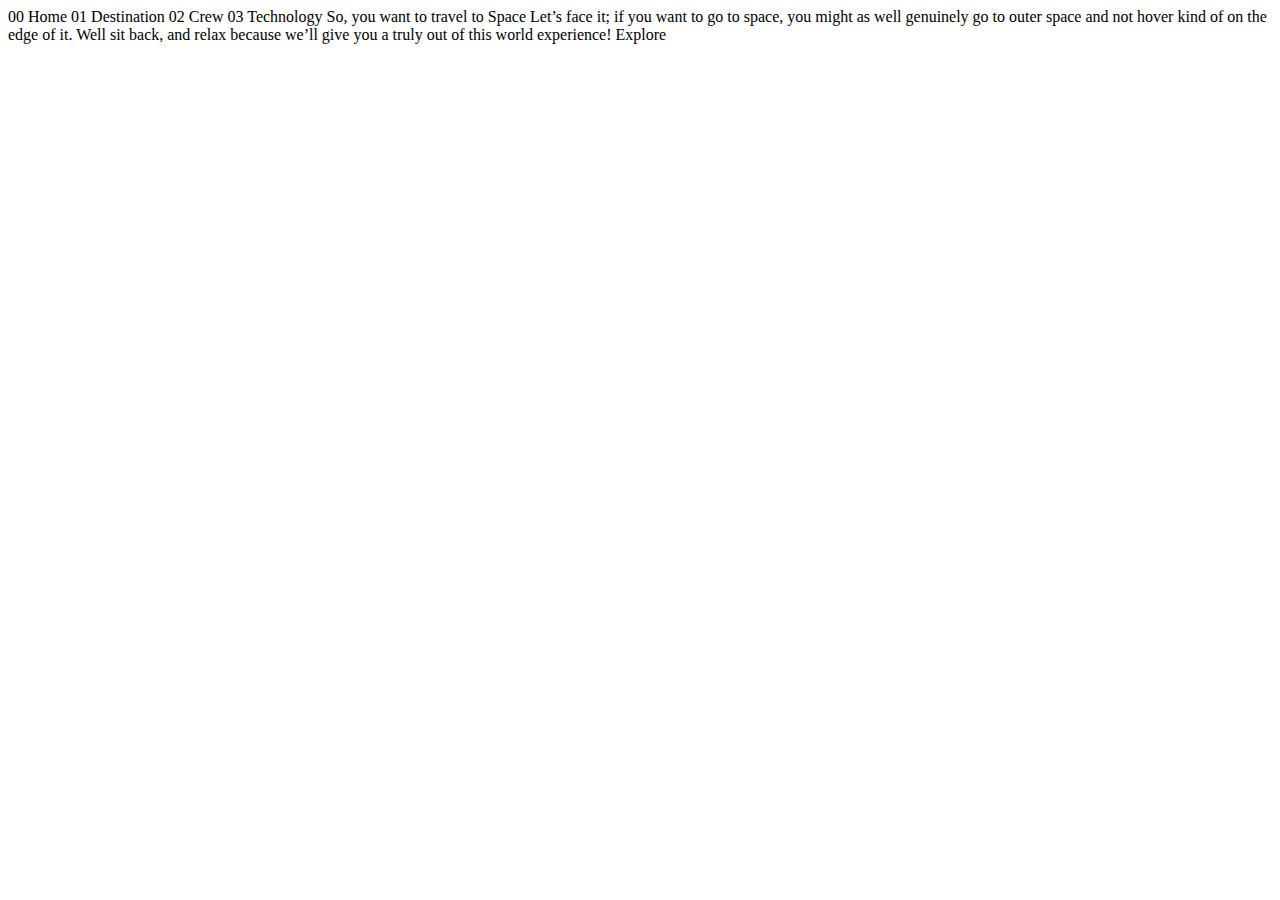
==== starter-code/index.html @ d68d2f92 "initial commit" ====
<!DOCTYPE html>
<html lang="en">
<head>
  <meta charset="UTF-8">
  <meta name="viewport" content="width=device-width, initial-scale=1.0">

  <link rel="icon" type="image/png" sizes="32x32" href="./assets/favicon-32x32.png">
  
  <title>Frontend Mentor | Space tourism website</title>
</head>
<body>

  00 Home
  01 Destination
  02 Crew
  03 Technology

  So, you want to travel to
  Space
  Let’s face it; if you want to go to space, you might as well genuinely go to 
  outer space and not hover kind of on the edge of it. Well sit back, and relax 
  because we’ll give you a truly out of this world experience!

  Explore

</body>
</html>
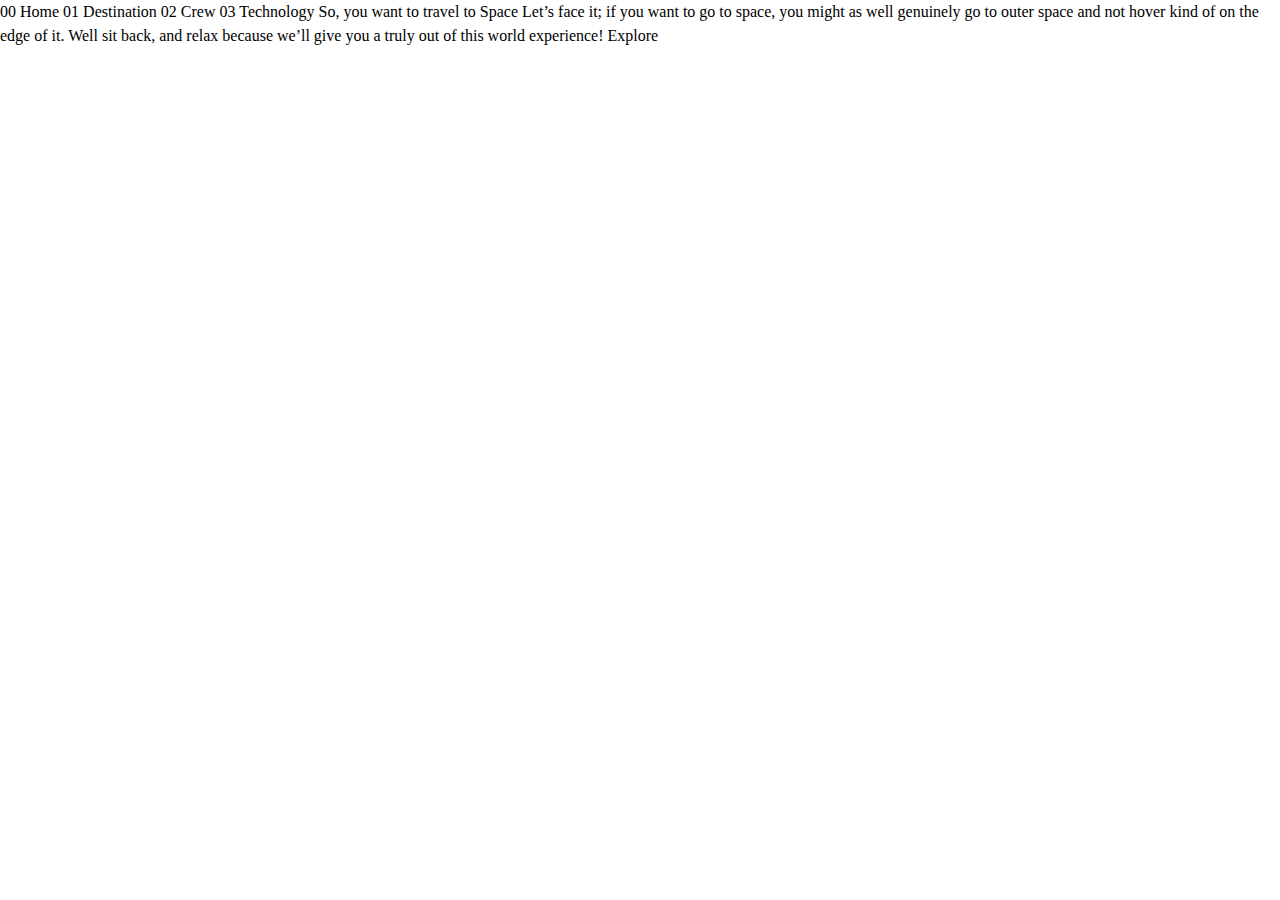
==== commit 9a2173bf: "create custom colors" ====
--- a/starter-code/index.html
+++ b/starter-code/index.html
@@ -1,13 +1,16 @@
 <!DOCTYPE html>
 <html lang="en">
+
 <head>
   <meta charset="UTF-8">
   <meta name="viewport" content="width=device-width, initial-scale=1.0">
 
   <link rel="icon" type="image/png" sizes="32x32" href="./assets/favicon-32x32.png">
-  
+
   <title>Frontend Mentor | Space tourism website</title>
+  <link rel="stylesheet" href="index.css">
 </head>
+
 <body>
 
   00 Home
@@ -17,11 +20,12 @@
 
   So, you want to travel to
   Space
-  Let’s face it; if you want to go to space, you might as well genuinely go to 
-  outer space and not hover kind of on the edge of it. Well sit back, and relax 
+  Let’s face it; if you want to go to space, you might as well genuinely go to
+  outer space and not hover kind of on the edge of it. Well sit back, and relax
   because we’ll give you a truly out of this world experience!
 
   Explore
 
 </body>
+
 </html>--- a/starter-code/index.css
+++ b/starter-code/index.css
@@ -0,0 +1,113 @@
+/* ----------------- */
+/* Custom properties */
+/* ----------------- */
+
+:root {
+    --clr-dark: 230 35% 7%;
+    --clr-light: 231 77% 90%;
+    --clr-white: 0 0% 100%;
+}
+
+/* ------------ */
+/* Reset        */
+/* ------------ */
+
+/* https://piccalil.li/blog/a-modern-css-reset/ */
+
+/* Box sizing */
+*,
+*::before,
+*::after {
+    box-sizing: border-box;
+}
+
+/* Reset margins */
+
+body,
+h1,
+h2,
+h3,
+h4,
+h5,
+p,
+figure,
+picture {
+    margin: 0;
+}
+
+/* Set up the body */
+body {
+    line-height: 1.5;
+    min-height: 100vh;
+}
+
+/* make images easier to work with */
+img,
+picture {
+    max-width: 100%;
+    display: block;
+}
+
+/* make form elements easier to work with */
+
+input,
+button,
+textarea,
+select {
+    font: inherit;
+}
+
+/* remove animations for people who've turned them off */
+@media (prefers-reduced-motion: reduce) {  
+    *,
+    *::before,
+    *::after {
+      animation-duration: 0.01ms !important;
+      animation-iteration-count: 1 !important;
+      transition-duration: 0.01ms !important;
+      scroll-behavior: auto !important;
+    }
+  }
+
+/* -------------------*/
+/* Utility classes    */
+/* -------------------*/
+
+.flex {
+    display: flex;
+    gap: var(--gap, 1rem);
+}
+
+
+.grid {
+    display: grid;
+   gap: var(--gap, 1rem);  
+}
+
+.container {
+    padding-inline: 2em;
+    max-width: 90rem;
+    margin-inline: auto;
+}
+
+.sr-only {
+    position: absolute;
+    width: 1px;
+    height: 1px;
+    padding: 0;
+    margin: -1px;
+    overflow: hidden;
+    clip: rect(0, 0, 0, 0);
+    white-space: nowrap; /* added line */
+    border: 0;
+  }
+
+/* colors */
+
+.bg-dark {background-color: hsl( var(--clr-dark) );}
+.bg-accent {background-color: hsl( var(--clr-light) );}
+.bg-white {background-color: hsl( var(--clr-white) );}
+
+.text-dark {color: hsl( var(--clr-dark) );}
+.text-accent {color: hsl( var(--clr-light) );}
+.text-white {color: hsl( var(--clr-white) );}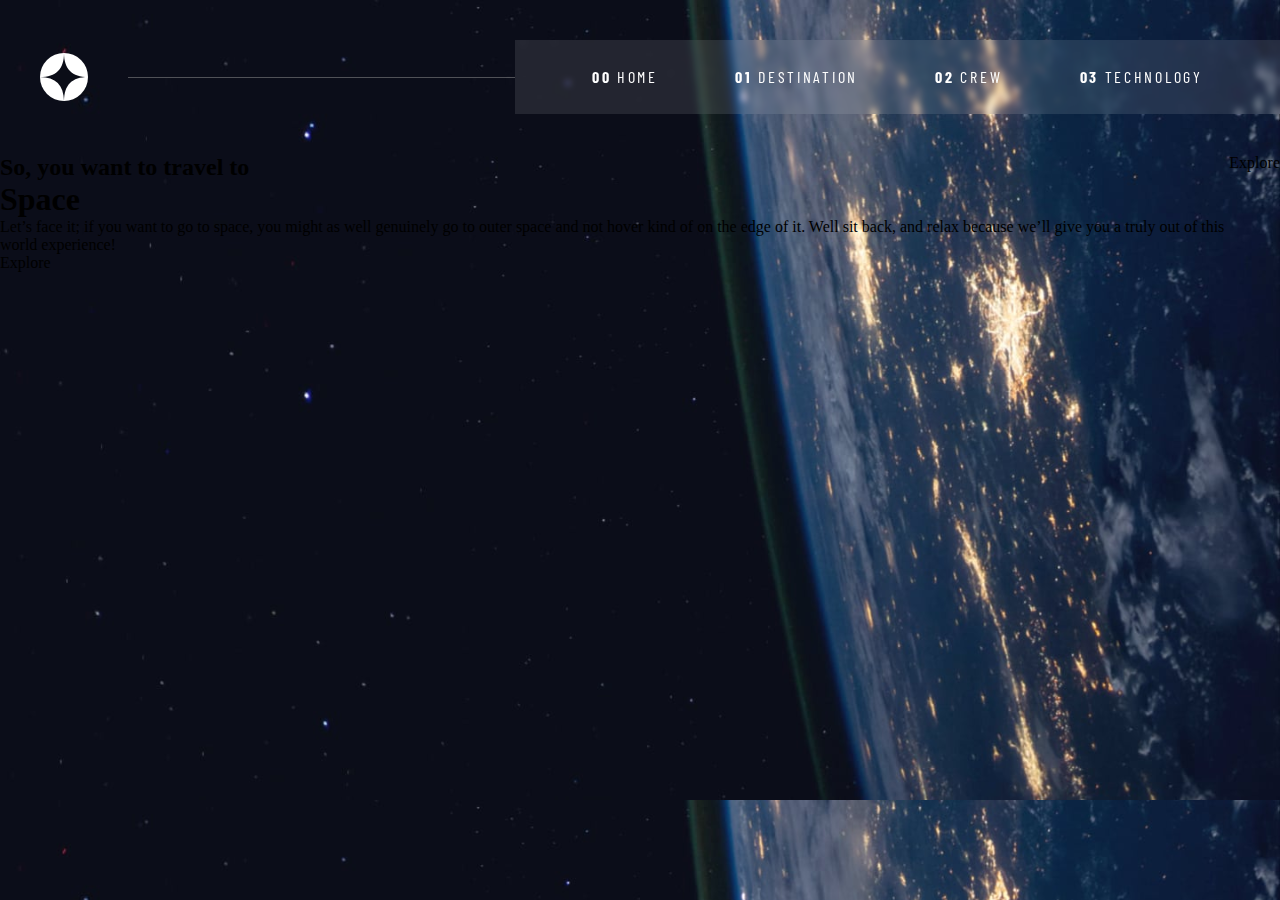
==== commit a5eab141: "complete navbar" ====
--- a/starter-code/index.html
+++ b/starter-code/index.html
@@ -6,23 +6,60 @@
   <meta name="viewport" content="width=device-width, initial-scale=1.0">
 
   <link rel="icon" type="image/png" sizes="32x32" href="./assets/favicon-32x32.png">
+  <link rel="preconnect" href="https://fonts.googleapis.com">
+  <link rel="preconnect" href="https://fonts.gstatic.com" crossorigin>
+  <link href="https://fonts.googleapis.com/css2?family=Barlow+Condensed&family=Bellefair&display=swap" rel="stylesheet">
 
   <title>Frontend Mentor | Space tourism website</title>
-  <link rel="stylesheet" href="index.css">
+  <link rel="stylesheet" href="styles.css">
 </head>
 
 <body>
+  <nav>
+    <div class="navbar">
+      <svg class="icon" xmlns="http://www.w3.org/2000/svg" width="48" height="48">
+        <g fill="none" fill-rule="evenodd">
+          <circle cx="24" cy="24" r="24" fill="#FFF" />
+          <path fill="#0B0D17"
+            d="M24 0c0 16-8 24-24 24 15.718.114 23.718 8.114 24 24 0-16 8-24 24-24-16 0-24-8-24-24z" />
+        </g>
+      </svg>
 
-  00 Home
-  01 Destination
-  02 Crew
-  03 Technology
+      <div class="line"></div>
 
-  So, you want to travel to
-  Space
-  Let’s face it; if you want to go to space, you might as well genuinely go to
-  outer space and not hover kind of on the edge of it. Well sit back, and relax
-  because we’ll give you a truly out of this world experience!
+      <ul class="nav-links">
+        <li class="nav-link"><a href="index.html"><span>00 </span>Home</a></li>
+
+        <li class="nav-link"><a href="./destination-moon.html"><span>01 </span>Destination</a></li>
+
+        <li class="nav-link"><a href="./crew-commander.html"><span>02 </span>Crew</a></li>
+
+        <li class="nav-link"><a href="./technology-vehicle.html"><span>03 </span>Technology</a></li>
+
+      </ul>
+    </div>
+  </nav>
+  <main class="home-hero">
+    <section class="home-intro">
+      <h2 class="home-subheading">
+        So, you want to travel to
+      </h2>
+      <h1 class="home-heading">
+        Space
+      </h1>
+      <p class="home-paragraph">
+        Let’s face it; if you want to go to space, you might as well genuinely go to
+        outer space and not hover kind of on the edge of it. Well sit back, and relax
+        because we’ll give you a truly out of this world experience!
+      </p>
+    </section>
+    <section class="home-feature"> Explore</section>
+  </main>
+
+
+
+
+
 
   Explore
 
--- a/starter-code/styles.css
+++ b/starter-code/styles.css
@@ -0,0 +1,98 @@
+/* ----------------- */
+/* Custom properties */
+/* ----------------- */
+
+:root {
+    --clr-dark: hsl(230 35% 7%);
+    --clr-grey: hsl(0 0% 59%);
+    --clr-light: hsl(231 77% 90%);
+    --clr-white: hsl(0 0% 100%);
+    --clr-trans-white: hsl(0 0% 100% / 0.1);
+
+
+   --barlow: 'Barlow Condensed', sans-serif;
+   --bellefair: 'Bellefair', serif;
+
+   
+}
+
+/* ------------ */
+/* Reset        */
+/* ------------ */
+*,
+*::before,
+*::after {
+    box-sizing: border-box;
+    margin: 0;
+}
+
+
+
+/* colors */
+
+.bg-dark {background-color: hsl( var(--clr-dark) );}
+.bg-accent {background-color: hsl( var(--clr-light) );}
+.bg-white {background-color: hsl( var(--clr-white) );}
+
+.text-dark {color: hsl( var(--clr-dark) );}
+.text-accent {color: hsl( var(--clr-light) );}
+.text-white {color: hsl( var(--clr-white) );}
+
+body {
+    background-image: url(/starter-code/assets/home/background-home-desktop.jpg);
+    background-size: cover;
+}
+
+nav {
+    padding: 40px 0 40px 40px;
+}
+
+.navbar {
+display: flex;
+justify-content: space-between;
+align-items: center;
+}
+
+.icon {
+    flex-grow: auto;
+    margin-right: 40px;
+}
+
+.line {
+    flex-grow: 2;;
+    height: 1px;
+    width: auto;
+    background-color: var(--clr-grey);
+    opacity: 50%;
+}
+
+.nav-links {
+
+    display: flex;
+    flex-grow: 2;
+    justify-content: space-evenly;
+    list-style: none;
+    background-color: var(--clr-trans-white);
+    backdrop-filter: blur(0.2rem);
+    padding: 27px 0;
+    ;
+}
+
+
+
+a {
+    color: var(--clr-white);
+    text-decoration: none;
+    text-transform: uppercase;
+    font-family: var(--barlow);
+    letter-spacing: 2.7px;
+}
+li span {
+    font-family: var(--barlow);
+    font-weight: bold;
+    
+}
+
+.home-hero {
+    display: flex;
+}